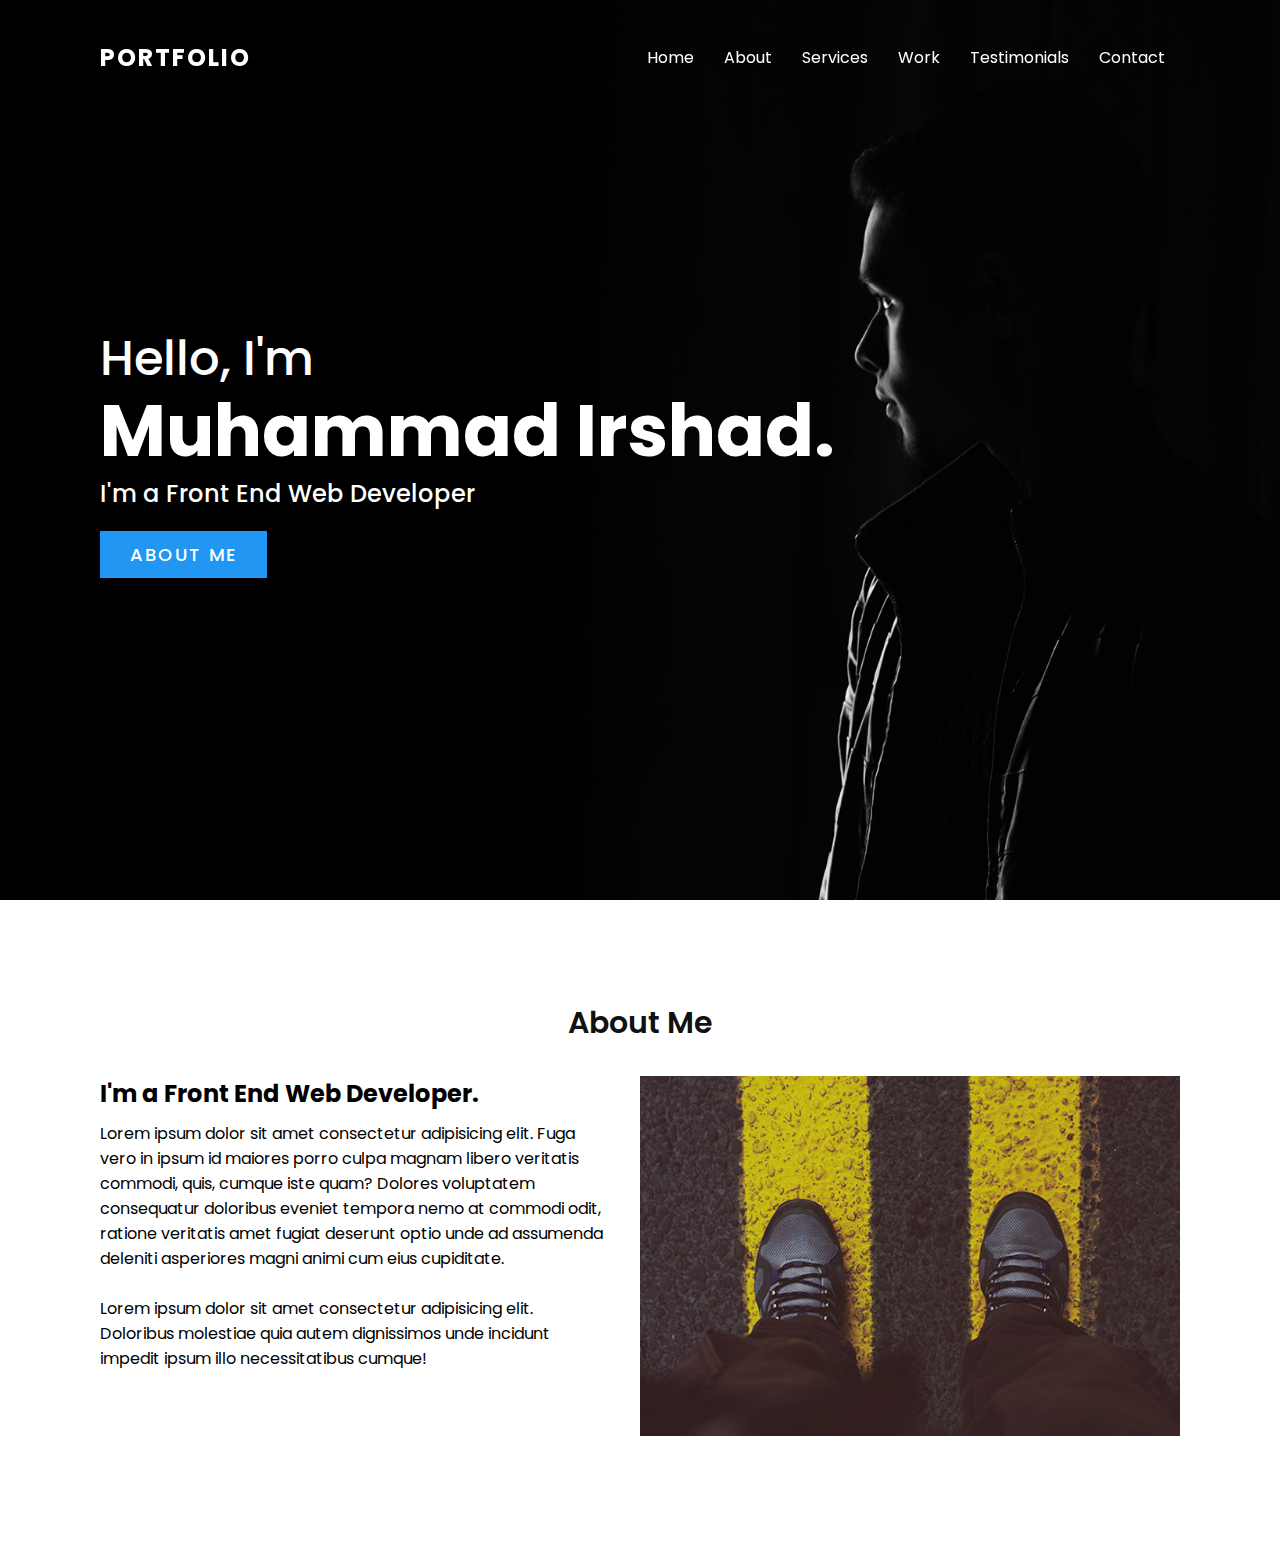
==== webflow-portfolio/index.html @ 40ee5a3b "Add files via upload" ====
<!DOCTYPE html>
<html lang="en">

<head>
    <meta charset="UTF-8">
    <meta http-equiv="X-UA-Compatible" content="IE=edge">
    <meta name="viewport" content="width=device-width, initial-scale=1.0">
    <link rel="stylesheet" href="style.css">
    <title>Responsive Portfolio Site</title>
</head>

<body>
    <header>
        <a href="#" class="logo">Portfolio</a>
        <div class="toggle"></div>
        <ul>
            <li><a href="#">Home</a></li>
            <li><a href="#">About</a></li>
            <li><a href="#">Services</a></li>
            <li><a href="#">Work</a></li>
            <li><a href="#">Testimonials</a></li>
            <li><a href="#">Contact</a></li>

        </ul>
    </header>

    <section class="banner">
        <div class="textBx">
            <h2>Hello, I'm <br><span>Muhammad Irshad.</span></h2>
            <h3>I'm a Front End Web Developer</h3>
            <a href="#" class="btn">About Me</a>
        </div>
    </section>

    <section class="about">
        <div class="heading">
            <h2>About Me</h2>
        </div>
        <div class="content">
            <div class="contentBx w50">
                <h3>I'm a Front End Web Developer.</h3>
                <p>Lorem ipsum dolor sit amet consectetur adipisicing elit. Fuga vero in ipsum id maiores porro culpa
                    magnam libero veritatis commodi, quis, cumque iste quam? Dolores voluptatem consequatur doloribus
                    eveniet tempora nemo at commodi odit, ratione veritatis amet fugiat deserunt optio unde ad assumenda
                    deleniti asperiores magni animi cum eius cupiditate. <br><br>Lorem ipsum dolor sit amet consectetur
                    adipisicing elit. Doloribus molestiae quia autem dignissimos unde incidunt impedit ipsum illo
                    necessitatibus cumque!</p>
            </div>
            <div class="w50">
                <img src="images-20220907T093524Z-001/images/img1.jpg" class="img" alt="">
            </div>
        </div>
    </section>
</body>

</html>
---- webflow-portfolio/style.css ----
@import url('https://fonts.googleapis.com/css2?family=Poppins:wght@200;300;400;500;600;700;800;900&display=swap');

* {
    margin: 0;
    padding: 0;
    box-sizing: border-box;
    font-family: 'Poppins', sans-serif;
}

section {
    padding: 100px;
}

.banner {
    position: relative;
    min-height: 100vh;
    background: url(images-20220907T093524Z-001/images/banner.jpg);
    background-size: cover;
    background-position: right;
    display: flex;
    justify-content: space-between;
    align-items: center;
}

.banner h2 {
    font-size: 3em;
    color: #fff;
    font-weight: 500;
    line-height: 1.5em;
}

.banner h2 span {
    font-size: 1.5em;
    font-weight: 700;
}

.banner h3 {
    font-size: 1.5em;
    color: #fff;
    font-weight: 500;
}

.btn {
    position: relative;
    background: #2196f3;
    display: inline-block;
    color: #fff;
    margin-top: 20px;
    padding: 10px 30px;
    font-size: 18px;
    text-transform: uppercase;
    text-decoration: none;
    letter-spacing: 2px;
    font-weight: 500;
}

header {
    position: fixed;
    top: 0;
    left: 0;
    width: 100%;
    padding: 40px 100px;
    z-index: 1000;
    display: flex;
    justify-content: space-between;
    align-items: center;
}

header .logo {
    color: #fff;
    font-size: 24px;
    text-transform: uppercase;
    text-decoration: none;
    font-weight: 700;
    letter-spacing: 2px;
}

header ul {
    position: relative;
    display: flex;
}

header ul li {
    position: relative;
    list-style: none;
}

header ul li a {
    position: relative;
    display: inline-block;
    margin: 0 15px;
    color: #fff;
    text-decoration: none;
}

.heading {
    width: 100%;
    text-align: center;
    margin-bottom: 30px;
    color: #111;
}

.heading h2 {
    font-weight: 600;
    font-size: 30px;
}

.content {
    display: flex;
    justify-content: space-between;
}

.contentBx {
    padding-right: 30px;
}

.contentBx h3 {
    font-size: 24px;
    margin-bottom: 10px;
}

.w50 {
    min-width: 50%;
}

.img {
    max-width: 100%;
}
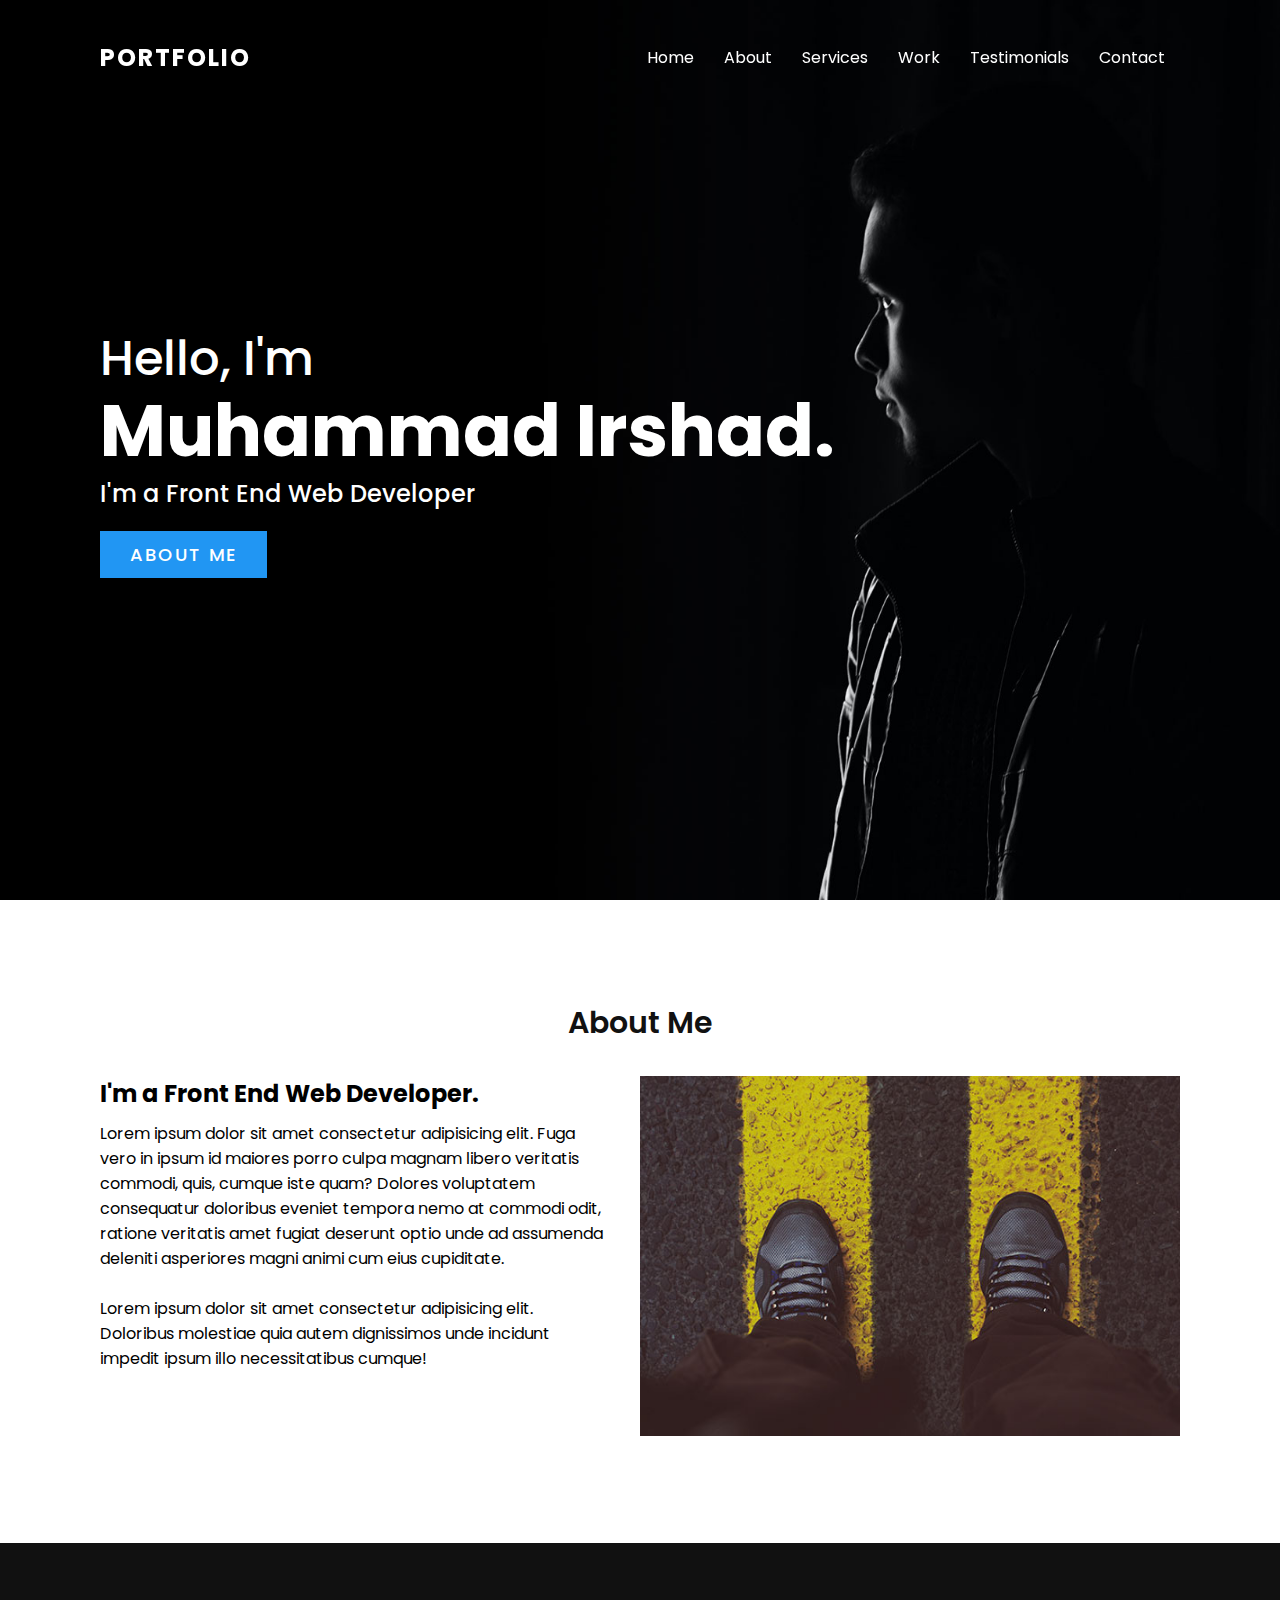
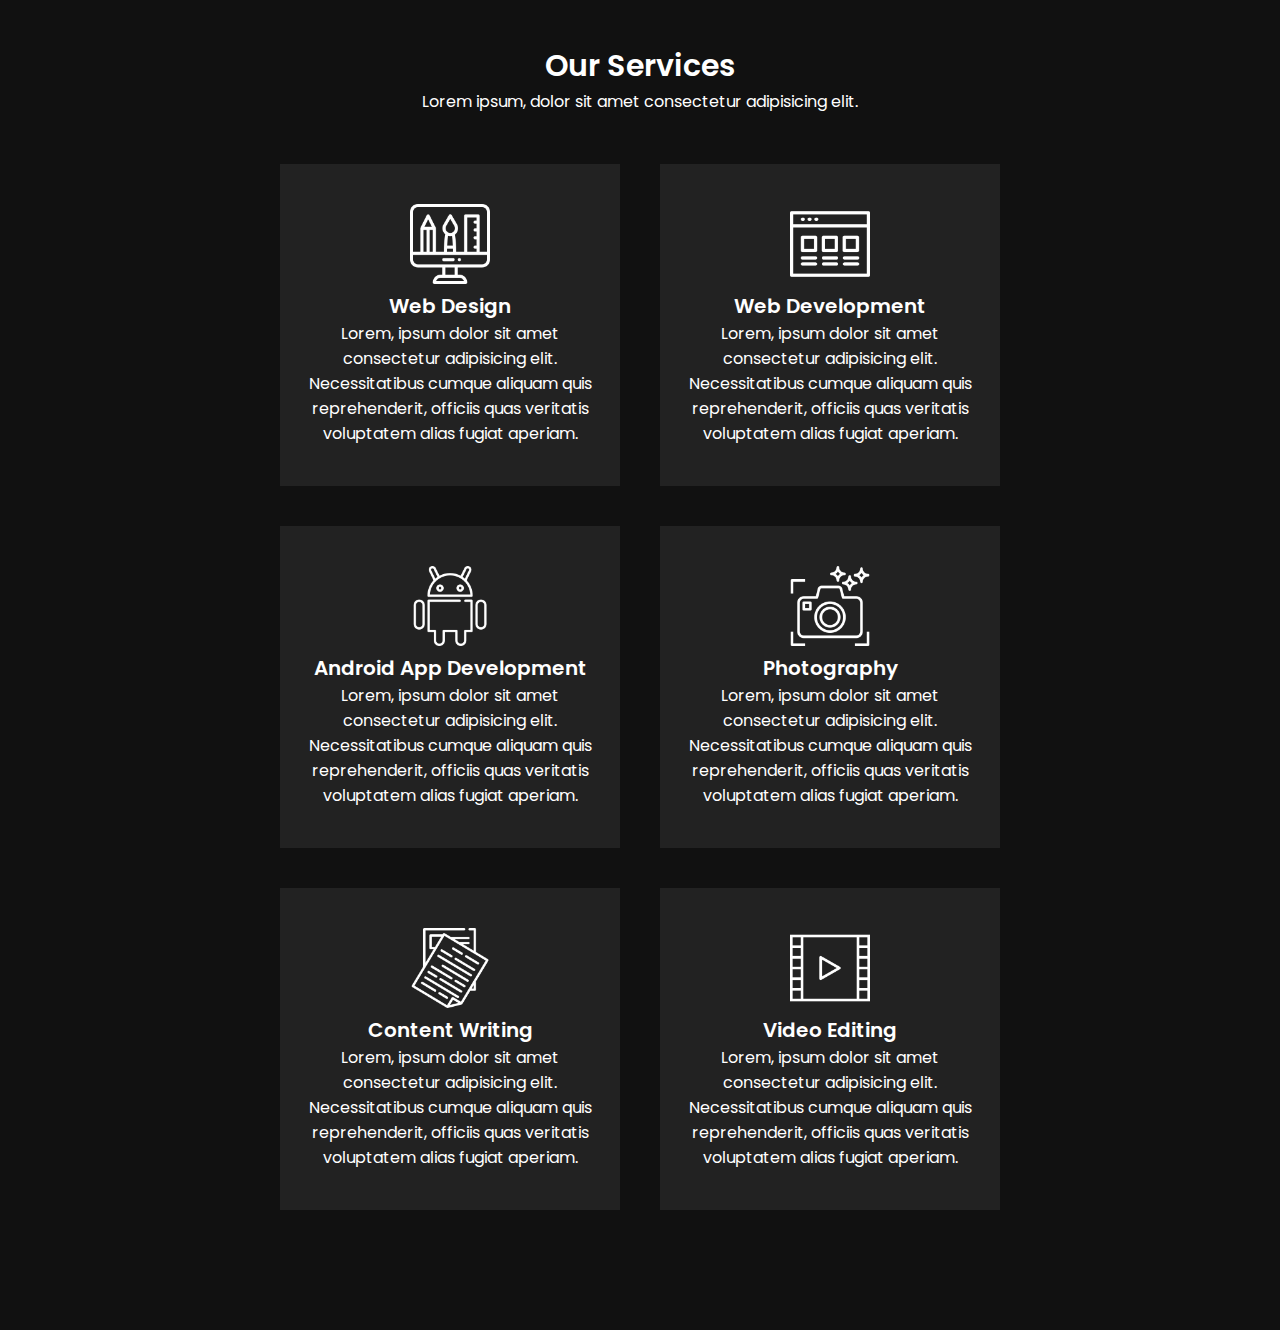
==== commit 9887146a: "Add files via upload" ====
--- a/webflow-portfolio/index.html
+++ b/webflow-portfolio/index.html
@@ -51,6 +51,58 @@
             </div>
         </div>
     </section>
+
+    <section class="services">
+        <div class="heading white">
+            <h2>Our Services</h2>
+            <p>Lorem ipsum, dolor sit amet consectetur adipisicing elit.</p>
+        </div>
+        <div class="content">
+            <div class="servicesBx">
+                <img src="images-20220907T093524Z-001/images/icon1.png" alt="">
+                <h2>Web Design</h2>
+                <p>Lorem, ipsum dolor sit amet consectetur adipisicing elit. Necessitatibus cumque aliquam quis
+                    reprehenderit, officiis quas veritatis voluptatem alias fugiat aperiam.</p>
+            </div>
+            <div class="servicesBx">
+                <img src="images-20220907T093524Z-001/images/icon2.png" alt="">
+                <h2>Web Development</h2>
+                <p>Lorem, ipsum dolor sit amet consectetur adipisicing elit. Necessitatibus cumque aliquam quis
+                    reprehenderit, officiis quas veritatis voluptatem alias fugiat aperiam.</p>
+            </div>
+            <div class="servicesBx">
+                <img src="images-20220907T093524Z-001/images/icon3.png" alt="">
+                <h2>Android App Development</h2>
+                <p>Lorem, ipsum dolor sit amet consectetur adipisicing elit. Necessitatibus cumque aliquam quis
+                    reprehenderit, officiis quas veritatis voluptatem alias fugiat aperiam.</p>
+            </div>
+            <div class="servicesBx">
+                <img src="images-20220907T093524Z-001/images/icon4.png" alt="">
+                <h2>Photography</h2>
+                <p>Lorem, ipsum dolor sit amet consectetur adipisicing elit. Necessitatibus cumque aliquam quis
+                    reprehenderit, officiis quas veritatis voluptatem alias fugiat aperiam.</p>
+            </div>
+            <div class="servicesBx">
+                <img src="images-20220907T093524Z-001/images/icon5.png" alt="">
+                <h2>Content Writing</h2>
+                <p>Lorem, ipsum dolor sit amet consectetur adipisicing elit. Necessitatibus cumque aliquam quis
+                    reprehenderit, officiis quas veritatis voluptatem alias fugiat aperiam.</p>
+            </div>
+            <div class="servicesBx">
+                <img src="images-20220907T093524Z-001/images/icon6.png" alt="">
+                <h2>Video Editing</h2>
+                <p>Lorem, ipsum dolor sit amet consectetur adipisicing elit. Necessitatibus cumque aliquam quis
+                    reprehenderit, officiis quas veritatis voluptatem alias fugiat aperiam.</p>
+            </div>
+        </div>
+    </section>
+
+    <script type="text/javascript">
+        window.addEventListener('scroll', function () {
+            var header = document.querySelector('header');
+            header.classList.toggle('sticky', window.scrollY > 0);
+        });
+    </script>
 </body>
 
 </html>--- a/webflow-portfolio/style.css
+++ b/webflow-portfolio/style.css
@@ -64,6 +64,13 @@
     display: flex;
     justify-content: space-between;
     align-items: center;
+    transition: 0.5s;
+}
+
+header.sticky {
+    background: #fff;
+    padding: 20px 100px;
+    box-shadow: 0 5px 20px rgba(0, 0, 0, 0.1);
 }
 
 header .logo {
@@ -73,6 +80,10 @@
     text-decoration: none;
     font-weight: 700;
     letter-spacing: 2px;
+}
+
+header.sticky .logo {
+    color: #111;
 }
 
 header ul {
@@ -91,6 +102,10 @@
     margin: 0 15px;
     color: #fff;
     text-decoration: none;
+}
+
+header.sticky ul li a {
+    color: #111;
 }
 
 .heading {
@@ -125,4 +140,43 @@
 
 .img {
     max-width: 100%;
+}
+
+.services {
+    background: #111;
+}
+
+.heading.white {
+    color: white;
+}
+
+.services .content {
+    display: flex;
+    justify-content: center;
+    flex-wrap: wrap;
+    flex-direction: row;
+}
+
+.services .content .servicesBx {
+    padding: 40px 20px;
+    background: #222;
+    color: #fff;
+    max-width: 340px;
+    margin: 20px;
+    text-align: center;
+    transition: 0.5s;
+}
+
+.services .content .servicesBx:hover {
+    background: #2196f3;
+}
+
+.services .content .servicesBx img {
+    max-width: 80px;
+    filter: invert(1);
+}
+
+.services .content .servicesBx h2 {
+    font-size: 20px;
+    font-weight: 600;
 }